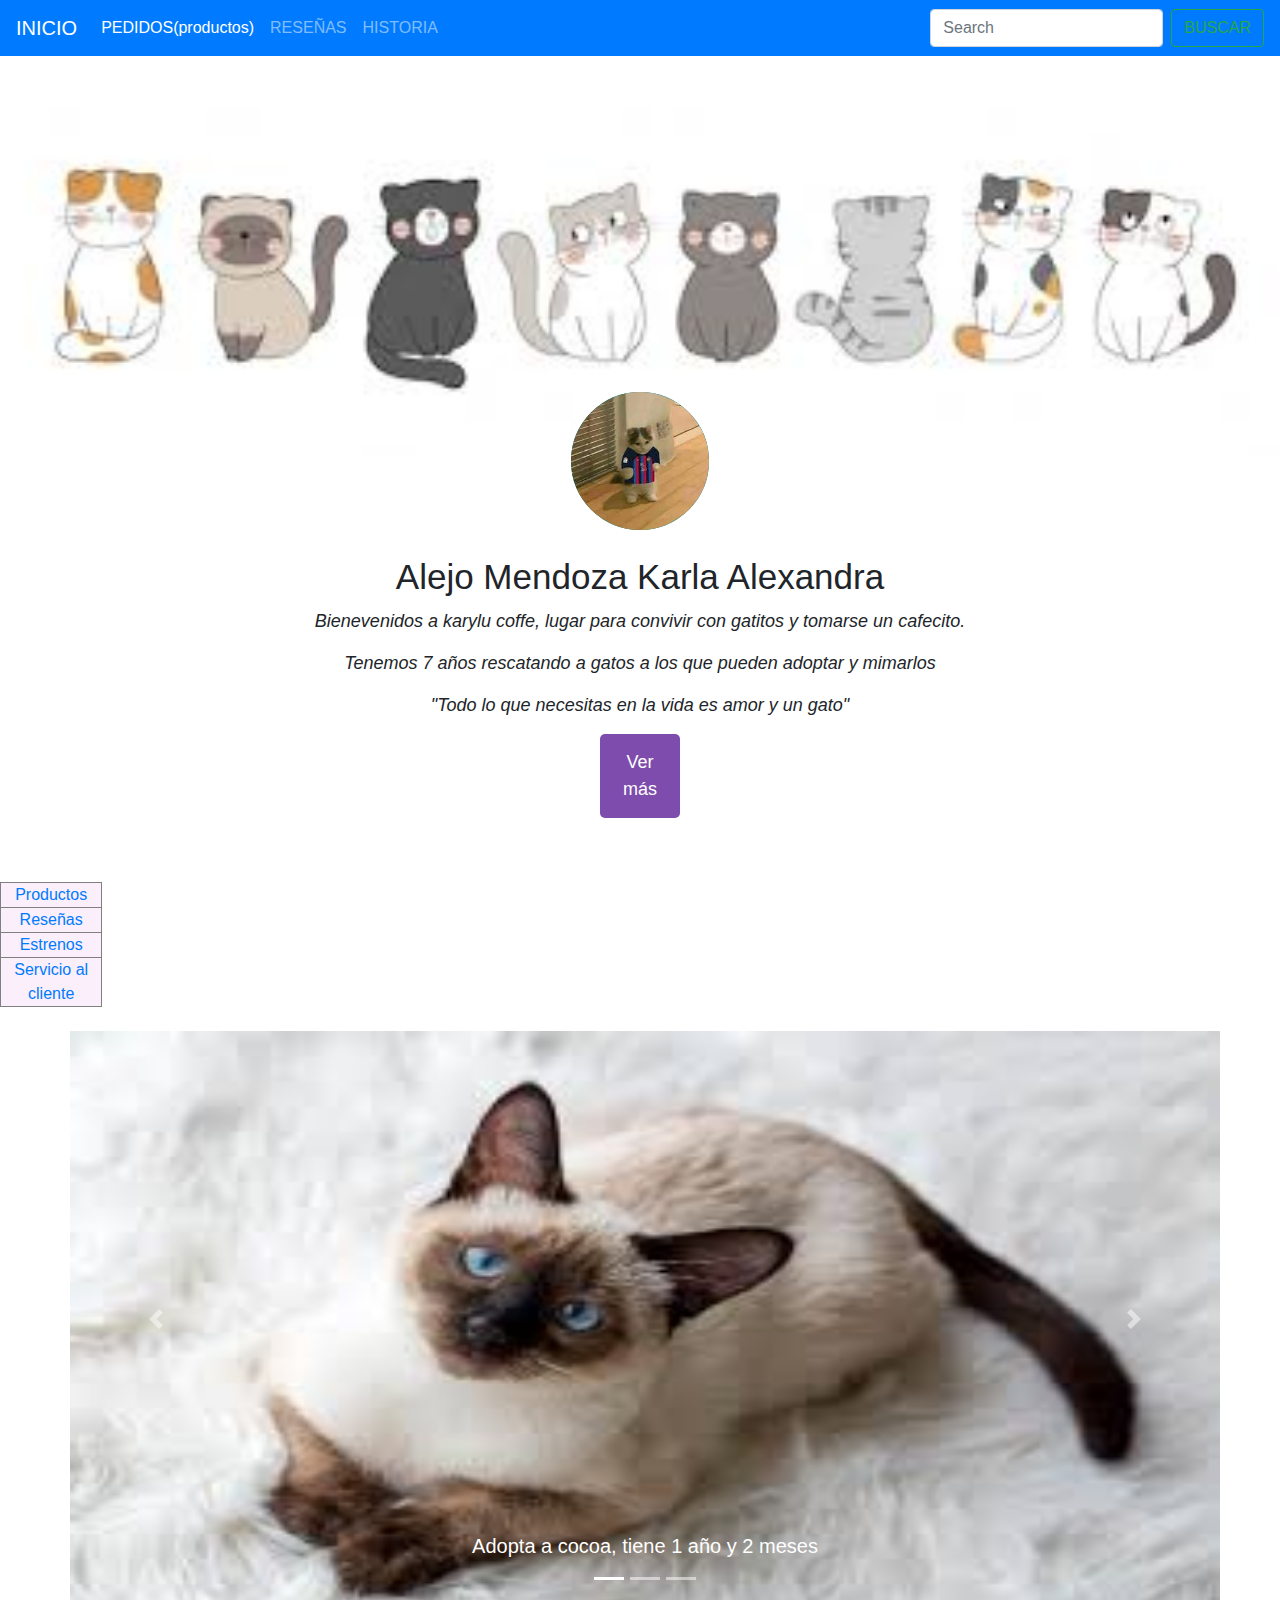
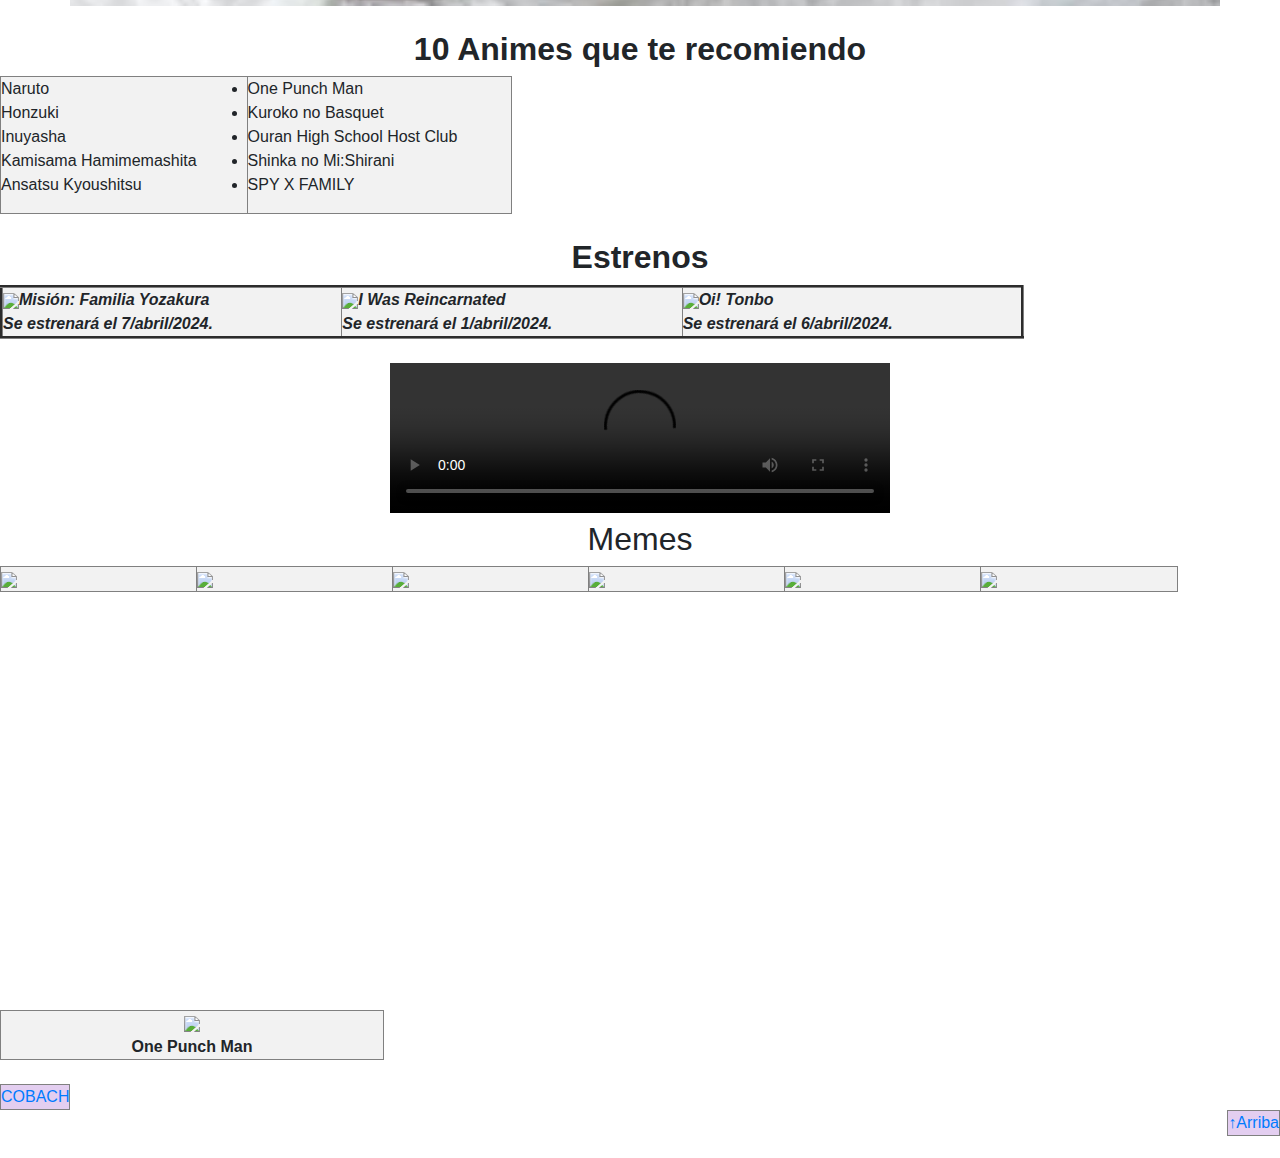
==== index.html @ 09d48e4b "Add files via upload" ====
﻿<!DOCTYPE html>
<html lang="en">
     <head>
          <title>Pagina principal</title>
          <meta charset="UTF-8">
          <link rel="stylesheet" href="css/estilos2.css">
          <link rel="stylesheet" href="css/estiloindex.css">
          <link rel="stylesheet"
          href="https://stackpath.bootstrapcdn.com/bootstrap/4.4.1/css/bootstrap.min.css" integrity="sha384-
          Vkoo8x4CGsO3+Hhxv8T/Q5PaXtkKtu6ug5TOeNV6gBiFeWPGFN9MuhOf23Q9Ifjh" crossorigin="anonymous">
     </head>
     <body bgcolor="#E0F2F7" text="#1C1C1C" link="#000000" vlink="#9F81F7">
          <nav class="navbar navbar-expand-lg navbar-dark bg-primary">
               <a class="navbar-brand" href="index.html">INICIO</a>
               <button class="navbar-toggler" type="button" data-toggle="collapse" datatarget="#navbarTogglerDemo02" aria-controls="navbarTogglerDemo02" ariaexpanded="false" aria-label="Toggle navigation">
               <span class="navbar-toggler-icon"></span>
               </button>
               <div class="collapse navbar-collapse" id="navbarTogglerDemo02">
               <ul class="navbar-nav mr-auto mt-2 mt-lg-0">
               <li class="nav-item active">
               <a class="nav-link" href="pedidos.html">PEDIDOS<span class="sr-
              only">(productos)</span></a>
               </li>
               <li class="nav-item">
               <a class="nav-link" href="resenas.html">RESE&Ntilde;AS</a>
               </li>
               <li class="nav-item">
               <a class="nav-link" href="historia.html">HISTORIA</a>
               </li>
               </ul>
               <form class="form-inline my-2 my-lg-0">
               <input class="form-control mr-sm-2" type="search" placeholder="Search">
               <button class="btn btn-outline-success my-2 my-sm-0"
              type="submit">BUSCAR</button>
               </form>
               </div>
              </nav>
              <div>
               <header>
   
               </header>
               <main class="contenedor">
                   <div class="foto">
                       <img src="imagen/gatobarca.jpg" alt="">
                   </div>
                   <div class="texto">
                       <h2>Alejo Mendoza Karla Alexandra</h2>
                       <p>Bienevenidos a karylu coffe, lugar para convivir con gatitos y tomarse un cafecito.</p>
                            <p>Tenemos 7 años rescatando a gatos a los que pueden adoptar y mimarlos</p> 
                                 <p>"Todo lo que necesitas en la vida es amor y un gato"</p>
                      </div>
                       <div class="bottom">
                           <a href="https://www.youtube.com/">Ver m&aacute;s</a>
                       </div>
               </main>
          <font size="5"><I><h1 align="center" text="#F6CEF5"></h1></I></font><br>
          <table bgcolor="#FBEFFB" width="8%" align="center" border="1">
                 <tr>
                         <td align="center"><a href="productos.html">Productos</a></td>
                 </tr>
                 <tr>
                         <td align="center"><a href="resenas.html">Rese&ntilde;as</a></td>
                 </tr>
                 <tr>
                         <td align="center"><a href="estrenos.html">Estrenos</a></td>
                 </tr>
                 <tr>
                          <td align="center"><a href="servicioalcliente.html">Servicio al cliente</a></td>
                 </tr>
          </table><br>
          <div class="container" aling="center">
               <div class="row">
               <div id="carouselExampleCaptions" class="carousel slide" data-ride="carousel">
               <ol class="carousel-indicators">
               <li data-target="#carouselExampleCaptions" data-slide-to="0" class="active"></li>
               <li data-target="#carouselExampleCaptions" data-slide-to="1"></li>
               <li data-target="#carouselExampleCaptions" data-slide-to="2"></li>
               </ol>
               <div class="carousel-inner">
               <div class="carousel-item active">
               <img src="imagen/cocoa.jpg" class="d-block" width="1150" height="575" alt="...">
               <div class="carousel-caption d-none d-md-block">
               <h5>Adopta a cocoa, tiene 1 año y 2 meses</h5>
               </div>
               </div>
               <div class="carousel-item">
               <img src="imagen/kitty.jpg" class="d-block" width="1150" height="575" alt="...">
               <div class="carousel-caption d-none d-md-block">
               <h5>Adopta a kitty, tiene 4 meses</h5>
               </div>
               </div>
               <div class="carousel-item">
               <img src="imagen/lenni.jpg" class="d-block" width="1150" height="575" alt="...">
               <div class="carousel-caption d-none d-md-block">
               <h5>Adopta a lenni, tiene 5 meses</h5>
               </div>
               </div>
               </div>
               <a class="carousel-control-prev" href="#carouselExampleCaptions" role="button" data-slide="prev">
               <span class="carousel-control-prev-icon" aria-hidden="true"></span>
               <span class="sr-only">Previous</span>
               </a>
               <a class="carousel-control-next" href="#carouselExampleCaptions" role="button" data-slide="next">
               <span class="carousel-control-next-icon" aria-hidden="true"></span>
               <span class="sr-only">Next</span>
               </a>
              </div>
               </div>
              </div><br>
          <h2 align="center" size="4"><b> 10 Animes que te recomiendo</b></h2>
          <table bgcolor="#F2F2F2" width="40%" align="center" border="1">
                 <tr>
                       <td>
                            <ul>
                                     <li>Naruto</li>
                                     <li>Honzuki</li>
                                     <li>Inuyasha</li>
                                     <li>Kamisama Hamimemashita</li>
                                     <li>Ansatsu Kyoushitsu</li>
                            </ul>
                       </td>
                       <td>
                            <ul>
                                     <li>One Punch Man</li>
                                     <li>Kuroko no Basquet</li>
                                     <li>Ouran High School Host Club</li>
                                     <li>Shinka no Mi:Shirani</li>
                                     <li>SPY X FAMILY</li>
                            </ul>
                       </td>
                 </tr>
          </table><br>
          <font size="4.5"><h2 align="center"><b>Estrenos</b></h2></font>
          <table bgcolor="#F2F2F2" width="80%" align="center" border="3">
                <tr>
                        <td width="200"><a href="estrenos.html"><img src="imagen/familiayozakura.jpeg" width="100%"></a><b><i>Misi&oacute;n: Familia Yozakura<br>Se estrenar&aacute; el 7/abril/2024.</i></b></td>
                        <td width="200"><a href="estrenos.html"><img src="imagen/iwasreincarnated.jpg" width="100%"></a><b><i>I Was Reincarnated<br>Se estrenar&aacute; el 1/abril/2024.</i></b></td>
                        <td width="200"><a href="estrenos.html"><img src="imagen/oitonbo.jpeg" width="100%"></a><b><i>Oi! Tonbo<br>Se estrenar&aacute; el 6/abril/2024.</i></b></td>
                </tr>
          </table><br>
          <center>
          <video width="500" heigth="800" controls>
          <source src="video/cafedegatos.mp4" type="video/mp4"></source>
          </video>
          </center>
          <font size="4"><h2 align="center">Memes</h2></font>
          <table bgcolor="#F2F2F2" width="92%" align="center" border="1">
          <tr>
                 <td><img src="imagen/meme1.jpg" width="100%"></td>
                 <td><img src="imagen/meme2.jpg" width="100%"></td>
                 <td><img src="imagen/meme3.jpg" width="100%"></td>
                 <td><img src="imagen/meme4.jpg" width="100%"></td>
                 <td><img src="imagen/meme5.jpg" width="100%"></td>
                 <td><img src="imagen/meme6.jpeg" width="100%"></td>
          </tr>
          </table><br><br>
          <center><br>
          <iframe width="560" height="315" src="https://www.youtube.com/embed/QczGoCmX-pI?si=XrJ4FHg2Xhw0x2Lr" title="YouTube video player" frameborder="0" allow="accelerometer; autoplay; clipboard-write; encrypted-media; gyroscope; picture-in-picture; web-share" allowfullscreen></iframe>
          <iframe width="560" height="315" src="https://www.youtube.com/embed/YGZLvKAFeYI?si=RTcTeHFtTc_BzBtW" title="YouTube video player" frameborder="0" allow="accelerometer; autoplay; clipboard-write; encrypted-media; gyroscope; picture-in-picture; web-share" allowfullscreen></iframe>
          </center><br>
          <table bgcolor="#F2F2F2" width="30%" align="center" border="1">
                <tr>
                    <td width="40%" align="center"><a href="estrenos.html"><img src="imagen/onepunchman.jpg" width="100%"></a><br><b>One Punch Man</b></td>
                    </td>
                </tr>
          </table><br>
          <table bgcolor="#E3CEF0" width="4%" border="1">
               <tr>
                    <td align="center">
                         <a href="cobach.html">COBACH</a>
                    </td>
               </tr>
          </table>
          <table bgcolor="#E3CEF0" width="4%" border="1" align="right">
               <tr>
                    <td align="center">
                         <a href="index.html">↑Arriba</a>
                    </td>
               </tr>
          </table>
          <br><br>
          <script src="https://code.jquery.com/jquery-3.4.1.slim.min.js"
          integrity="sha384-
          J6qa4849blE2+poT4WnyKhv5vZF5SrPo0iEjwBvKU7imGFAV0wwj1yYfoRSJoZ+n" crossorigin="anonymous"></script>
          <script
          src="https://cdn.jsdelivr.net/npm/popper.js@1.16.0/dist/umd/popper.min.js" integrity="sha384-
          Q6E9RHvbIyZFJoft+2mJbHaEWldlvI9IOYy5n3zV9zzTtmI3UksdQRVvoxMfooAo" crossorigin="anonymous"></script>
          <script
          src="https://stackpath.bootstrapcdn.com/bootstrap/4.4.1/js/bootstrap.min.js" integrity="sha384-
          wfSDF2E50Y2D1uUdj0O3uMBJnjuUD4Ih7YwaYd1iqfktj0Uod8GCExl
          3Og8ifwB6" crossorigin="anonymous"></script>
    </body>
</html>
---- css/estilos2.css ----
body{
    font-family: Verdana;
    background-image: url("../imagen/fondo.png");
    background-repeat: repeat;
}
---- css/estiloindex.css ----
*{
    padding: 0;
    margin: 0;
}
body{
    font-family: "Calibri light";
}
.contenedor{
    width: 100%;
    margin: auto;
}
header{
    height: 400px;
    background-image: url("../imagen/banner.jpg");
    background-position: center;
    background-size: cover;
}
main{
    background: white;
    padding: 20px 30px;
}
main .foto{
    width: 150px;
    height: 150px;
    background-color: teal;
    border-radius: 50%;
    margin: -90px 0 20px 0;
    border: 6px solid #ffffff;
    margin-left: auto;
    margin-right: auto;
}
main .foto img{
    width: 100%;
    border-radius: 50%;
}
main .texto h2{
    text-align: center;
    font-size: 35px;
    margin: 10px 0;
}

main .texto p{
    font-size: 18px;
    font-style: italic;
    margin-bottom: 15px;
    text-align: center;
}
.bottom a:hover{
    background: #462c5e;
}
.bottom a{
    background: #7e4cad;
    border-radius: 5px;
    text-decoration: none;
    color: white;
    font-size: 18px;
    display: block;
    padding: 15px 10px;
    width: 80px;
    margin: 0 auto;
    text-align: center;
}
footer{
    background: #2c2472;
    text-align: center;
    padding: 25px;
    color: #ffffff;
}

footer{
    background: rgb(79, 64, 163);
    text-align: center;
    padding: 25px;
    color: #ffffff;
}
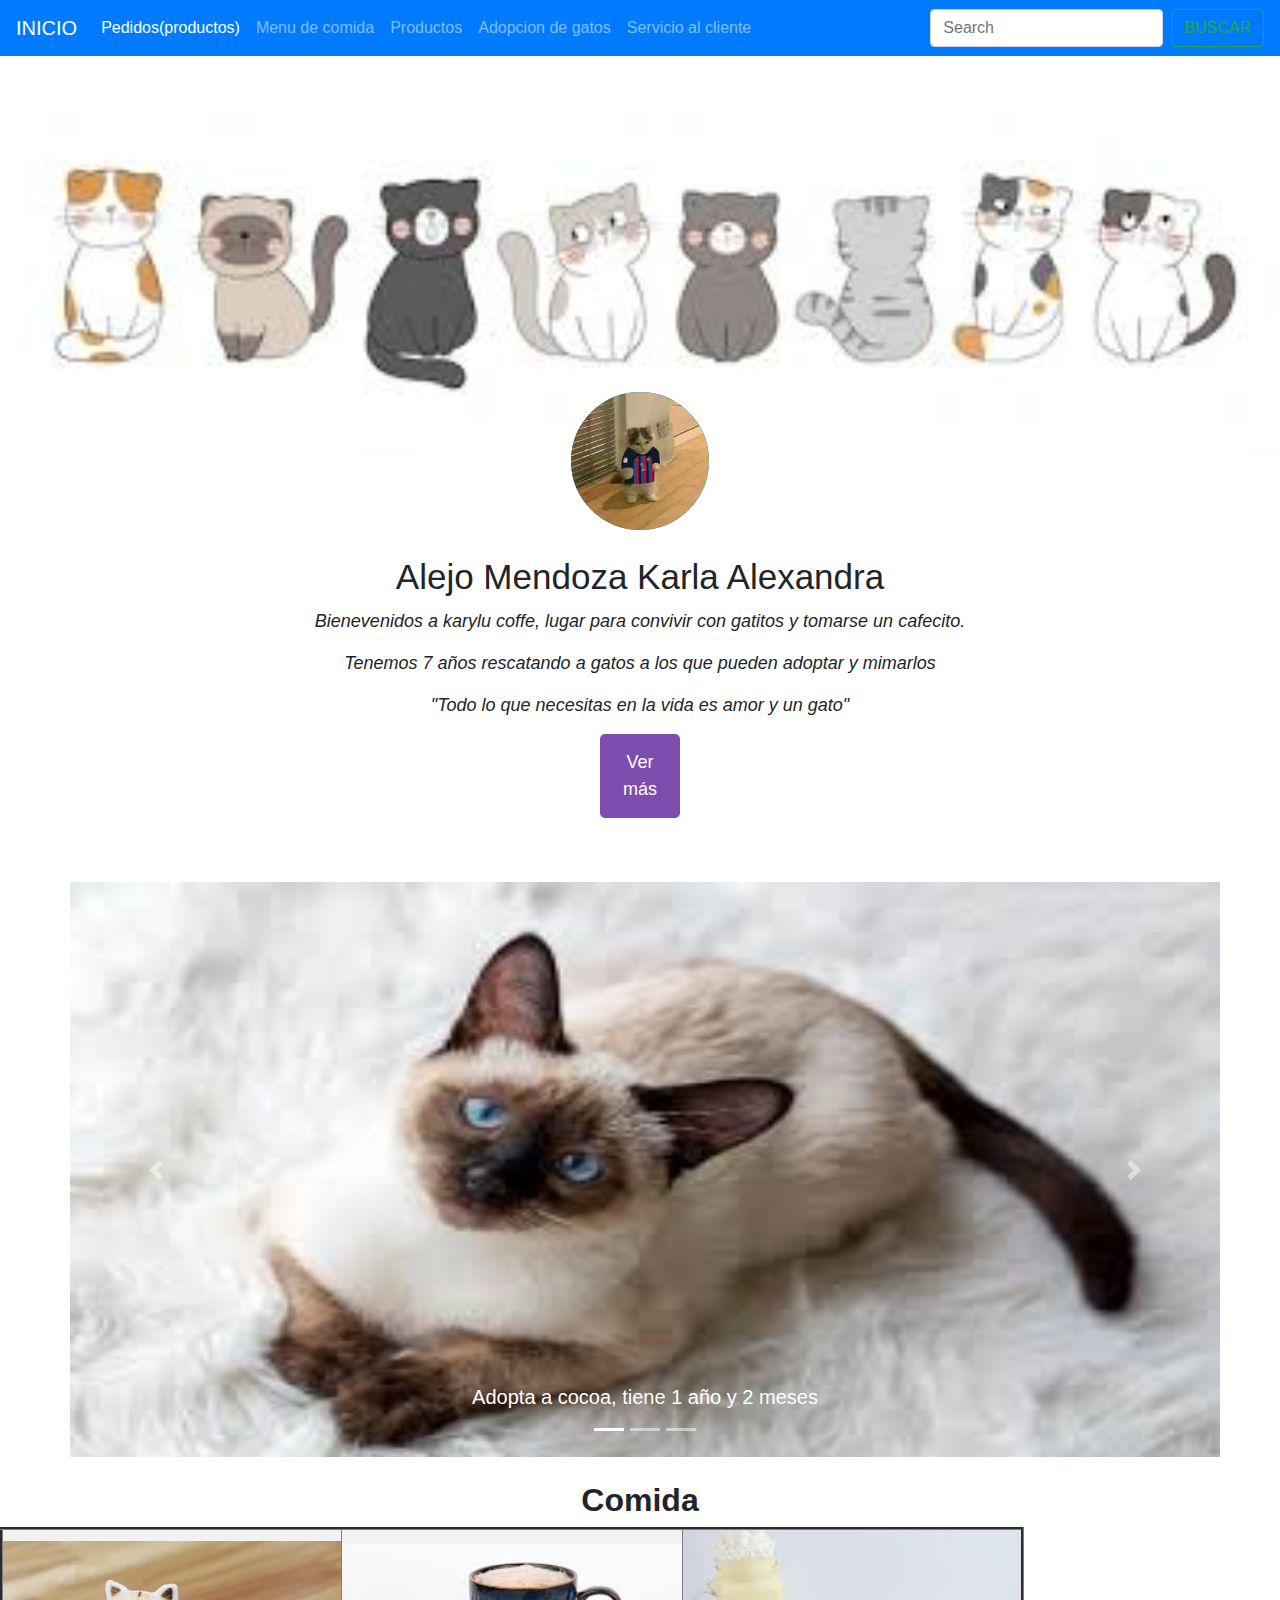
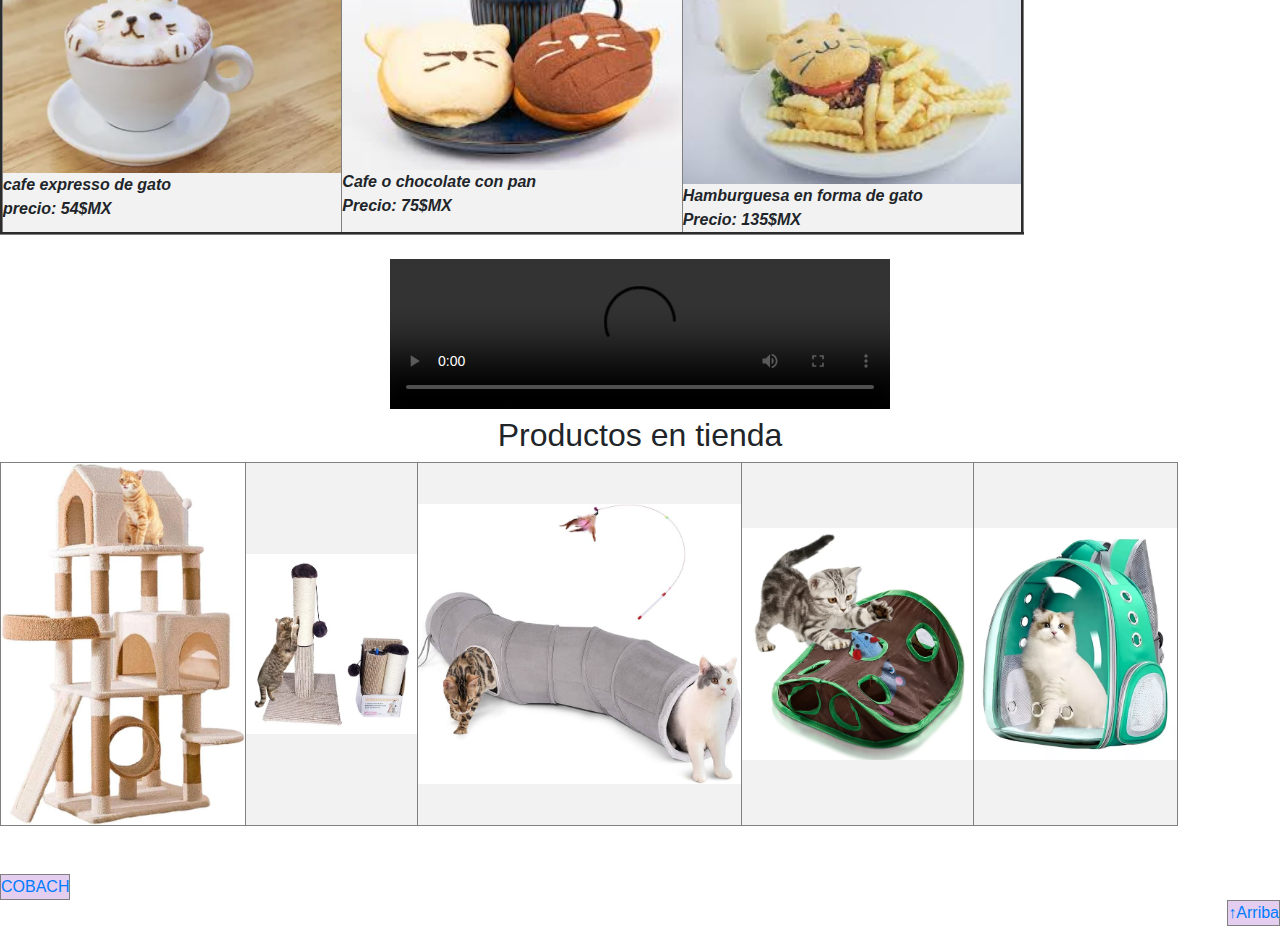
==== commit 7174e118: "Add files via upload" ====
--- a/index.html
+++ b/index.html
@@ -18,14 +18,18 @@
                <div class="collapse navbar-collapse" id="navbarTogglerDemo02">
                <ul class="navbar-nav mr-auto mt-2 mt-lg-0">
                <li class="nav-item active">
-               <a class="nav-link" href="pedidos.html">PEDIDOS<span class="sr-
+               <a class="nav-link" href="pedidos.html">Pedidos<span class="sr-
               only">(productos)</span></a>
                </li>
                <li class="nav-item">
-               <a class="nav-link" href="resenas.html">RESE&Ntilde;AS</a>
+               <a class="nav-link" href="menudecomida.html">Menu de comida</a>
                </li>
                <li class="nav-item">
-               <a class="nav-link" href="historia.html">HISTORIA</a>
+               <a class="nav-link" href="productos.html">Productos</a>
+               </li>
+               <a class="nav-link" href="adopciondegatos.html">Adopcion de gatos</a>
+               </li>
+               <a class="nav-link" href="servicioalcliente.html">Servicio al cliente</a>
                </li>
                </ul>
                <form class="form-inline my-2 my-lg-0">
@@ -54,20 +58,6 @@
                        </div>
                </main>
           <font size="5"><I><h1 align="center" text="#F6CEF5"></h1></I></font><br>
-          <table bgcolor="#FBEFFB" width="8%" align="center" border="1">
-                 <tr>
-                         <td align="center"><a href="productos.html">Productos</a></td>
-                 </tr>
-                 <tr>
-                         <td align="center"><a href="resenas.html">Rese&ntilde;as</a></td>
-                 </tr>
-                 <tr>
-                         <td align="center"><a href="estrenos.html">Estrenos</a></td>
-                 </tr>
-                 <tr>
-                          <td align="center"><a href="servicioalcliente.html">Servicio al cliente</a></td>
-                 </tr>
-          </table><br>
           <div class="container" aling="center">
                <div class="row">
                <div id="carouselExampleCaptions" class="carousel slide" data-ride="carousel">
@@ -107,35 +97,12 @@
               </div>
                </div>
               </div><br>
-          <h2 align="center" size="4"><b> 10 Animes que te recomiendo</b></h2>
-          <table bgcolor="#F2F2F2" width="40%" align="center" border="1">
-                 <tr>
-                       <td>
-                            <ul>
-                                     <li>Naruto</li>
-                                     <li>Honzuki</li>
-                                     <li>Inuyasha</li>
-                                     <li>Kamisama Hamimemashita</li>
-                                     <li>Ansatsu Kyoushitsu</li>
-                            </ul>
-                       </td>
-                       <td>
-                            <ul>
-                                     <li>One Punch Man</li>
-                                     <li>Kuroko no Basquet</li>
-                                     <li>Ouran High School Host Club</li>
-                                     <li>Shinka no Mi:Shirani</li>
-                                     <li>SPY X FAMILY</li>
-                            </ul>
-                       </td>
-                 </tr>
-          </table><br>
-          <font size="4.5"><h2 align="center"><b>Estrenos</b></h2></font>
+          <font size="4.5"><h2 align="center"><b> Comida </b></h2></font>
           <table bgcolor="#F2F2F2" width="80%" align="center" border="3">
                 <tr>
-                        <td width="200"><a href="estrenos.html"><img src="imagen/familiayozakura.jpeg" width="100%"></a><b><i>Misi&oacute;n: Familia Yozakura<br>Se estrenar&aacute; el 7/abril/2024.</i></b></td>
-                        <td width="200"><a href="estrenos.html"><img src="imagen/iwasreincarnated.jpg" width="100%"></a><b><i>I Was Reincarnated<br>Se estrenar&aacute; el 1/abril/2024.</i></b></td>
-                        <td width="200"><a href="estrenos.html"><img src="imagen/oitonbo.jpeg" width="100%"></a><b><i>Oi! Tonbo<br>Se estrenar&aacute; el 6/abril/2024.</i></b></td>
+                        <td width="200"><a href="menudecomida.html"><img src="imagen/gatoexpres.webp" width="100%"></a><b><i>cafe expresso de gato <br>precio: 54$MX</i></b></td>
+                        <td width="200"><a href="menudecomida.html"><img src="imagen/cafeconchas.jpg" width="100%"></a><b><i>Cafe o chocolate con pan<br>Precio: 75$MX</i></b></td>
+                        <td width="200"><a href="menudecomida.html"><img src="imagen/hambugato.jpg" width="100%"></a><b><i>Hamburguesa en forma de gato<br>Precio: 135$MX</i></b></td>
                 </tr>
           </table><br>
           <center>
@@ -143,27 +110,16 @@
           <source src="video/cafedegatos.mp4" type="video/mp4"></source>
           </video>
           </center>
-          <font size="4"><h2 align="center">Memes</h2></font>
+          <font size="4"><h2 align="center">Productos en tienda</h2></font>
           <table bgcolor="#F2F2F2" width="92%" align="center" border="1">
           <tr>
-                 <td><img src="imagen/meme1.jpg" width="100%"></td>
-                 <td><img src="imagen/meme2.jpg" width="100%"></td>
-                 <td><img src="imagen/meme3.jpg" width="100%"></td>
-                 <td><img src="imagen/meme4.jpg" width="100%"></td>
-                 <td><img src="imagen/meme5.jpg" width="100%"></td>
-                 <td><img src="imagen/meme6.jpeg" width="100%"></td>
+                 <td><img src="imagen/rascador3.jpg" width="100%"></td>
+                 <td><img src="imagen/rascador.webp" width="100%"></td>
+                 <td><img src="imagen/tunel.jpg" width="100%"></td>
+                 <td><img src="imagen/tuneljuguete.webp" width="100%"></td>
+                 <td><img src="imagen/mochila.webp" width="100%"></td>
           </tr>
           </table><br><br>
-          <center><br>
-          <iframe width="560" height="315" src="https://www.youtube.com/embed/QczGoCmX-pI?si=XrJ4FHg2Xhw0x2Lr" title="YouTube video player" frameborder="0" allow="accelerometer; autoplay; clipboard-write; encrypted-media; gyroscope; picture-in-picture; web-share" allowfullscreen></iframe>
-          <iframe width="560" height="315" src="https://www.youtube.com/embed/YGZLvKAFeYI?si=RTcTeHFtTc_BzBtW" title="YouTube video player" frameborder="0" allow="accelerometer; autoplay; clipboard-write; encrypted-media; gyroscope; picture-in-picture; web-share" allowfullscreen></iframe>
-          </center><br>
-          <table bgcolor="#F2F2F2" width="30%" align="center" border="1">
-                <tr>
-                    <td width="40%" align="center"><a href="estrenos.html"><img src="imagen/onepunchman.jpg" width="100%"></a><br><b>One Punch Man</b></td>
-                    </td>
-                </tr>
-          </table><br>
           <table bgcolor="#E3CEF0" width="4%" border="1">
                <tr>
                     <td align="center">
